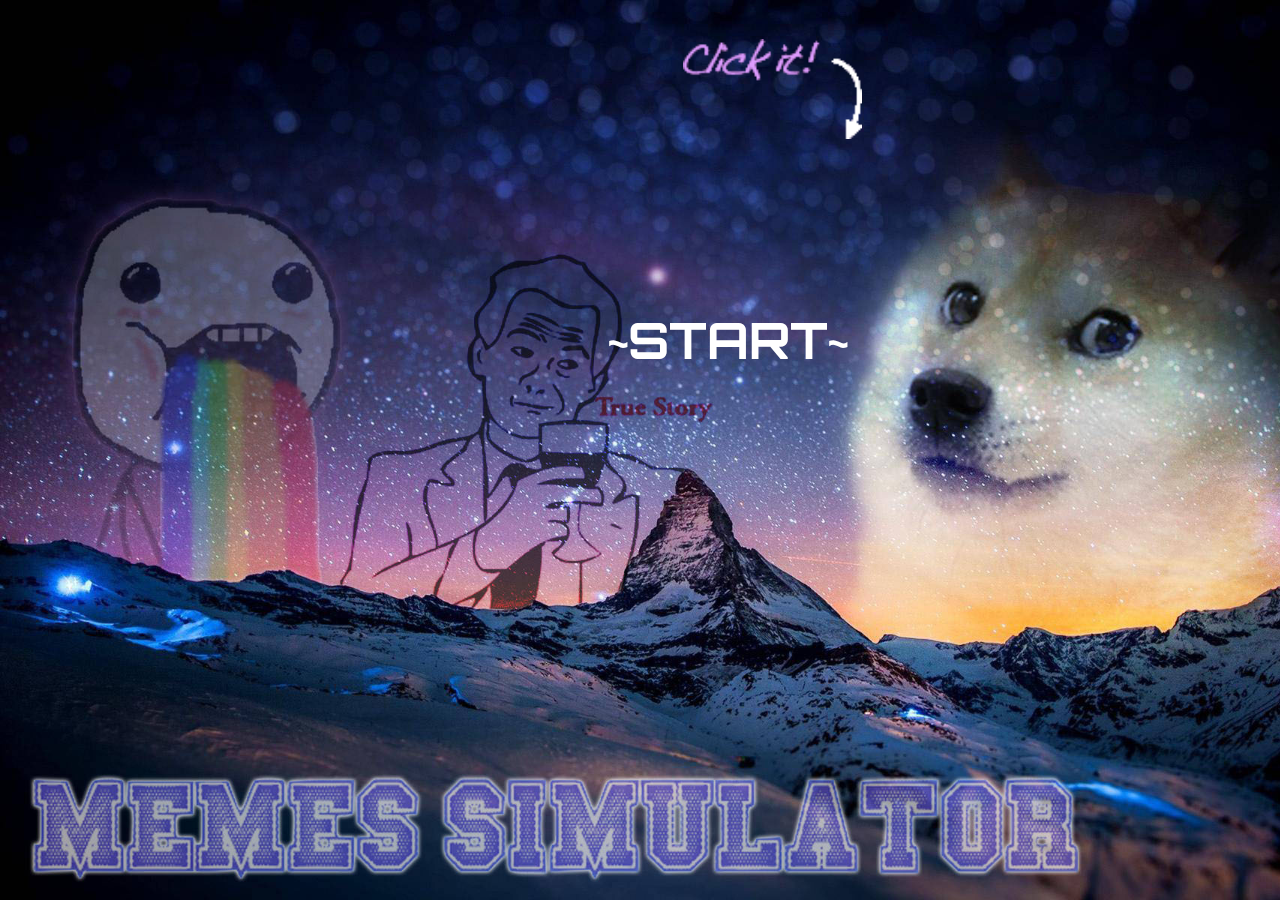
==== game6/index.html @ ef56eb48 "game6" ====
<!DOCTYPE html>
<html >
  <head>
    <meta charset="UTF-8">
    <title>A Pen by  Aika</title>
    
    
    
    
        <link rel="stylesheet" href="css/style.css">

    
    
    
  </head>

  <body>

    <section id="one">
  <div>
    <h1 id="start">~START~</h1>
  </div>
  
  <div>
    <img id="shrek" height="200" src="http://vignette1.wikia.nocookie.net/clubpenguin/images/c/cf/Imagen_png_de_nyan_cat_by_jiruuu-d556gvh.png/revision/latest?cb=20130814021753" alt="">
  </div>

  <div>
    <img id="clickme" src="http://piplupqueen.github.io/me.png" alt="" />
  </div>

  
  <div>
    <iframe id="wow" width="0" height="0" src="https://www.youtube.com/embed/jUy9_0M3bVk?rel=0&autoplay=1" frameborder="0" allowfullscreen></iframe>
  </div>

  <div>
    <img id="fire" src="http://static.wixstatic.com/media/4d4fb7_0739629e68084586aef98eaa24c72c6d.gif" alt="" />
  </div>
    
    
    
    
    
  </body>
</html>
---- game6/css/style.css ----
@import url(https://fonts.googleapis.com/css?family=Orbitron:900);
body {
  background-image:  url("http://piplupqueen.github.io/copy.jpg");
  background-size: cover;
  background-attachment: fixed;
  background-repeat: no-repeat;
  font-family: Orbitron;
  font-size: 25px;
  color: white;
}

@keyframes example {
  0% {
    font-size: 0em;
    margin-left: 0em;
    margin-top: 0em;
    transform: rotate(360deg);
    color: blue
  }
  50% {
    font-size: 2em;
    margin-left: 12em;
    margin-top: 6em;
    transform: rotate(0deg);
    color: purple
  }
  75% {
    font-size: 2em;
    margin-left: 12em;
    margin-top: 6em;
    color: blue;
  }
  80% {
    transform: rotate(360deg);
    margin-left: 12em;
    margin-top: 6em;
  }
  100% {
    transform: rotate(0deg);
    margin-left: 12em;
    margin-top: 6em;
  }
}

#start {
  animation-name: example;
  animation-duration: 9s;
  animation-iteration-count: 1;
  margin-left: 12em;
  margin-top: 6em;
  font-size: 2em;
  position: absolute;
  z-index: 1;
}

#fire {
  margin-left: 20em;
  opacity: 0.4;
  margin-top: -6em;
  height: 500px;
  animation-name: fadeIn;
  animation-duration: 40s;
}

@keyframes fadeIn {
  from {
    opacity: 0;
  }
  to {
    opacity: 1;
  }
}

.fadeIn {
  animation-name: fadeIn;
}

#clickme {
  margin-left: 27em;
  height: 4em;
  margin-top: 0em;
  position:absolute;
  animation-name: fadeIn;
  animation-duration: 120s;
}

@keyframes rawr {
  from {
    opacity: 0;
  }
  to {
    opacity: 1;
  }
}

.fadeIn {
  animation-name: rawr;
}

@keyframes bounce {
  0% {
    margin-left: 0em;
  }
  10% {
    transform: translateY(-2em);
    margin-left: 15em;
  }
  
  20% {
    transform: translateY(0em);
    margin-left: 25em;
  }
  
  40% {
    transform: translateY(2em);
    margin-left: 45em;
    transform: scaleX(-1);
  }
  
  60% {
    transform: translateY(0em);
    margin-left: 25em;
    transform: scaleX(-1);
  }
  
  80% {
    transform: translateY(-8em);
    margin-left: 15em;
    transform: scaleX(-1);
  }
  100% {
    transform: translateY(0em);
    margin-left: 0em;
  }
}

.bounce {
  -webkit-animation-name: bounce;
  animation-name: bounce;
}

#shrek {
  transform: rotate(0deg);
  margin-left: 0px;
  animation-name: bounce;
  animation-duration: 5s;
  animation-iteration-count: infinite;
}
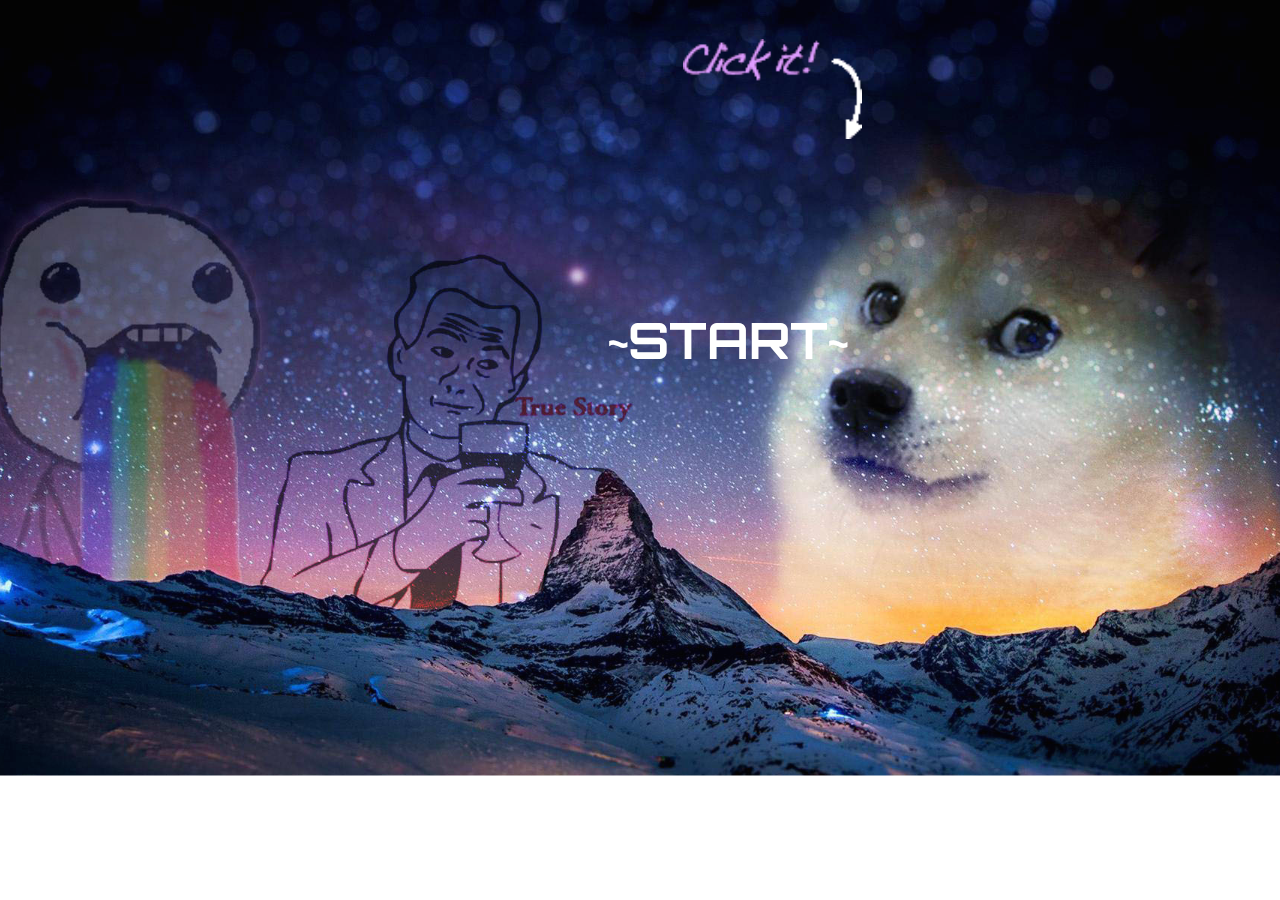
==== commit 0d8a0af2: "game6" ====
--- a/game6/index.html
+++ b/game6/index.html
@@ -4,7 +4,8 @@
     <meta charset="UTF-8">
     <title>A Pen by  Aika</title>
     
-    
+<script src="https://ajax.googleapis.com/ajax/libs/jquery/1.11.3/jquery.min.js"></script>
+<script src="game.js"></script>
     
     
         <link rel="stylesheet" href="css/style.css">
@@ -14,7 +15,7 @@
     
   </head>
 
-  <body>
+  <body id="memegame">
 
     <section id="one">
   <div>
@@ -38,9 +39,12 @@
     <img id="fire" src="http://static.wixstatic.com/media/4d4fb7_0739629e68084586aef98eaa24c72c6d.gif" alt="" />
   </div>
     
+  <div class="doge">
+  </div>
+
+    <div class="crate">
+    </div>
     
-    
-    
-    
+    </section>
   </body>
 </html>
--- a/game6/css/style.css
+++ b/game6/css/style.css
@@ -1,7 +1,8 @@
 @import url(https://fonts.googleapis.com/css?family=Orbitron:900);
-body {
-  background-image:  url("http://piplupqueen.github.io/copy.jpg");
+#memegame {
+  background-image:  url("http://piplupqueen.github.io/copy.png");
   background-size: cover;
+  background-position: center;
   background-attachment: fixed;
   background-repeat: no-repeat;
   font-family: Orbitron;
@@ -42,6 +43,10 @@
   }
 }
 
+h1:hover {
+    color: pink;
+}
+
 #start {
   animation-name: example;
   animation-duration: 9s;
@@ -51,6 +56,7 @@
   font-size: 2em;
   position: absolute;
   z-index: 1;
+
 }
 
 #fire {
@@ -80,8 +86,8 @@
   height: 4em;
   margin-top: 0em;
   position:absolute;
-  animation-name: fadeIn;
-  animation-duration: 120s;
+  animation-name: rawr;
+  animation-duration: 400s;
 }
 
 @keyframes rawr {
@@ -145,4 +151,33 @@
   animation-name: bounce;
   animation-duration: 5s;
   animation-iteration-count: infinite;
+}
+
+.crate {
+  background-image:  url("http://piplupqueen.github.io/one-does-not-simply-resist-chaika-crate_o_3306753.png");
+  background-size: cover;
+  background-position: center;
+  background-repeat: no-repeat;
+  width: 360px;
+  height: 360px;
+  position: absolute;
+  top: 30%;
+  left: 45%;
+  display:none;
+
+}
+
+
+.doge {
+background-image: url("http://vignette2.wikia.nocookie.net/cytus/images/0/05/Doge.png/revision/latest?cb=20150228070252");
+background-size:cover;
+    width: 127px;
+    height: 178px;
+    background-position: center;
+    background-repeat: no-repeat;
+    position: absolute;
+    top: 48%;
+    left: 51%;
+     display:none;
+
 }